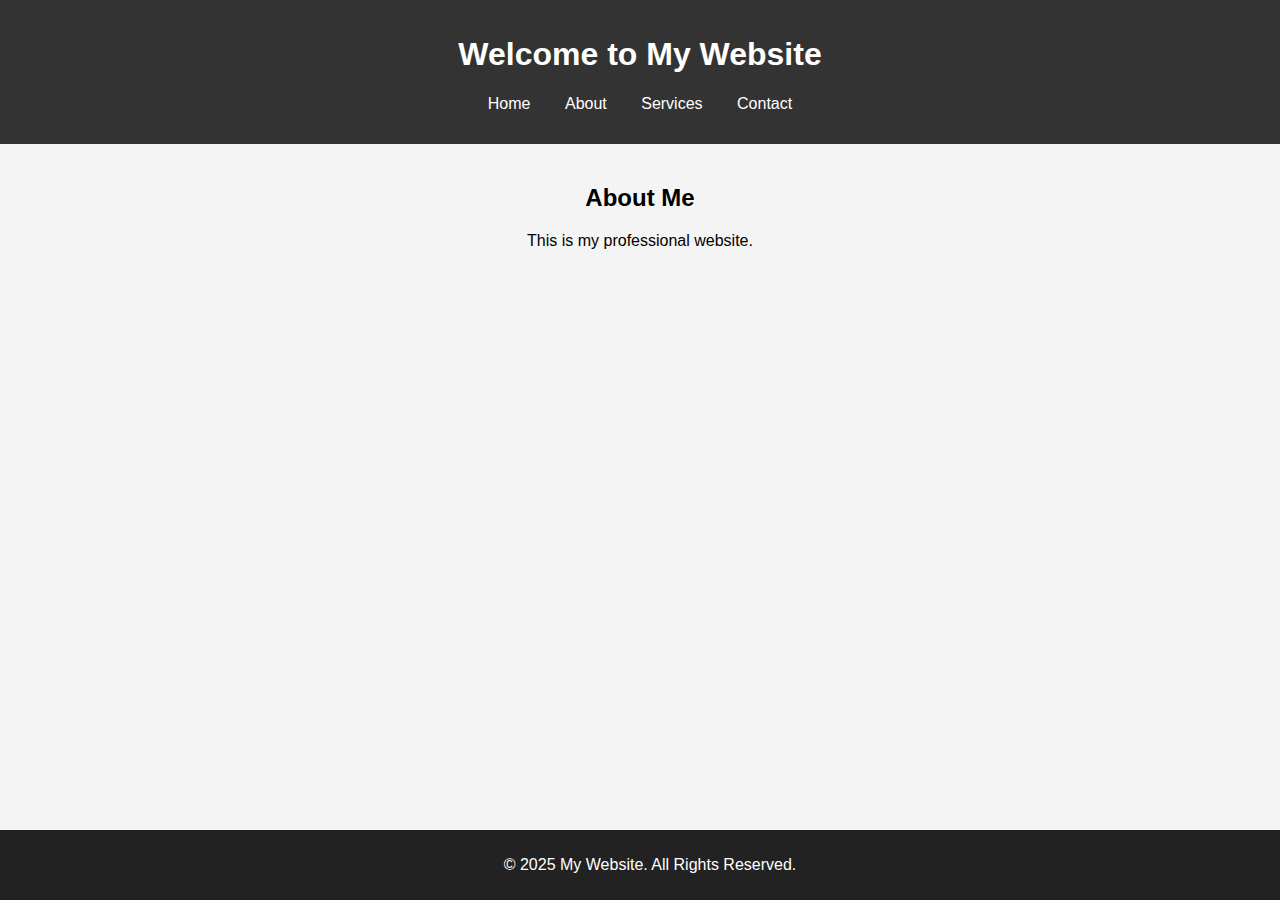
==== index.html @ 5657eedd "new one" ====
<!DOCTYPE html>
<html lang="en">
<head>
    <meta charset="UTF-8">
    <meta name="viewport" content="width=device-width, initial-scale=1.0">
    <title>My Professional Website</title>
    <link rel="stylesheet" href="style.css"> <!-- Make sure the CSS file is named correctly -->
</head>
<body>
    <header>
        <h1>Welcome to My Website</h1>
        <nav>
            <ul>
                <li><a href="#">Home</a></li>
                <li><a href="#">About</a></li>
                <li><a href="#">Services</a></li>
                <li><a href="#">Contact</a></li>
            </ul>
        </nav>
    </header>
    <section>
        <h2>About Me</h2>
        <p>This is my professional website.</p>
    </section>
    <footer>
        <p>© 2025 My Website. All Rights Reserved.</p>
    </footer>
</body>
</html>
---- style.css ----
body {
    font-family: Arial, sans-serif;
    margin: 0;
    padding: 0;
    background-color: #f4f4f4;
}
header {
    background: #333;
    color: white;
    padding: 15px;
    text-align: center;
}
nav ul {
    list-style: none;
    padding: 0;
}
nav ul li {
    display: inline;
    margin: 0 15px;
}
nav ul li a {
    color: white;
    text-decoration: none;
}
section {
    padding: 20px;
    text-align: center;
}
footer {
    background: #222;
    color: white;
    text-align: center;
    padding: 10px;
    position: fixed;
    bottom: 0;
    width: 100%;
}
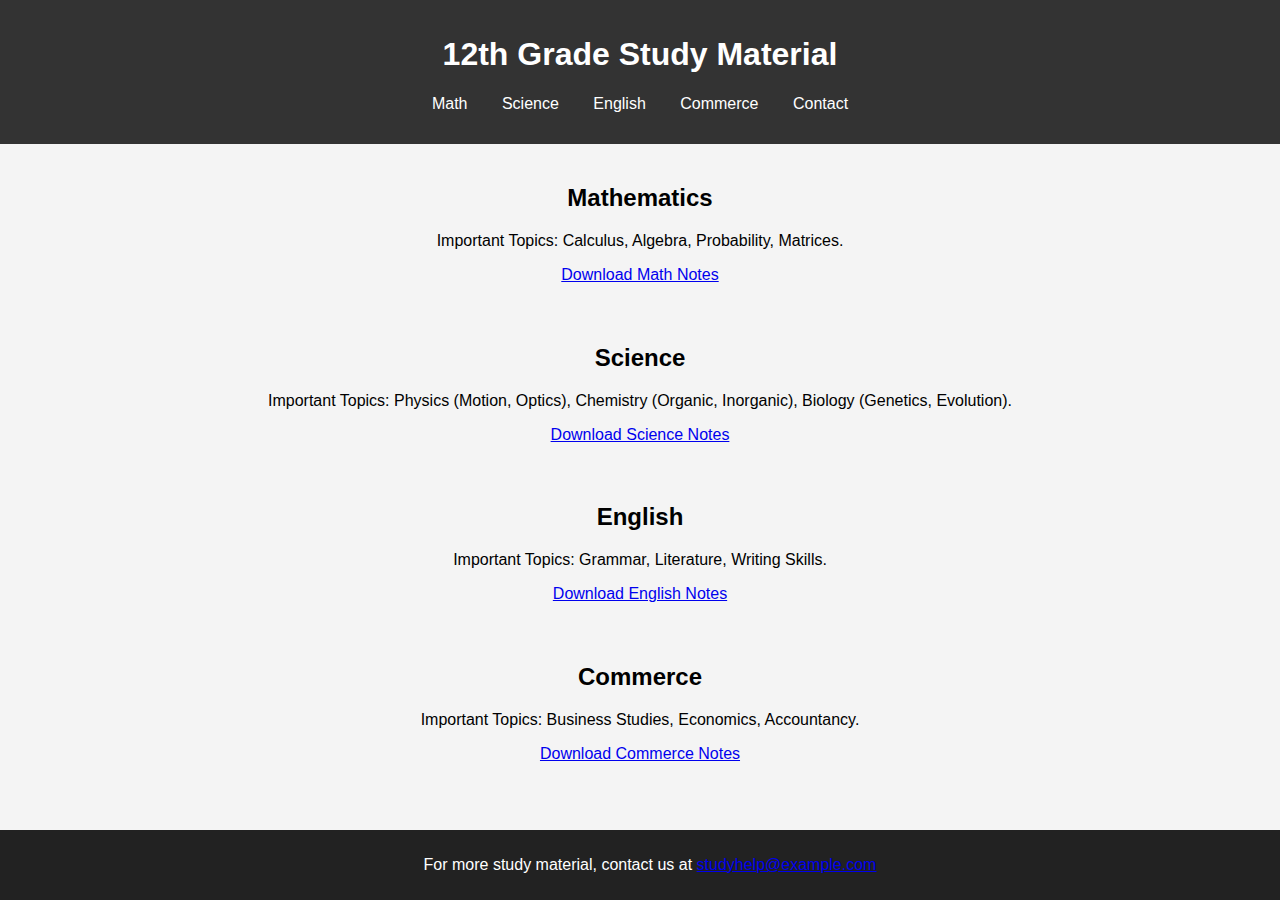
==== commit d5c40603: "study" ====
--- a/index.html
+++ b/index.html
@@ -3,27 +3,49 @@
 <head>
     <meta charset="UTF-8">
     <meta name="viewport" content="width=device-width, initial-scale=1.0">
-    <title>My Professional Website</title>
-    <link rel="stylesheet" href="style.css"> <!-- Make sure the CSS file is named correctly -->
+    <title>12th Grade Study Material</title>
+    <link rel="stylesheet" href="style.css">
 </head>
 <body>
     <header>
-        <h1>Welcome to My Website</h1>
+        <h1>12th Grade Study Material</h1>
         <nav>
             <ul>
-                <li><a href="#">Home</a></li>
-                <li><a href="#">About</a></li>
-                <li><a href="#">Services</a></li>
-                <li><a href="#">Contact</a></li>
+                <li><a href="#math">Math</a></li>
+                <li><a href="#science">Science</a></li>
+                <li><a href="#english">English</a></li>
+                <li><a href="#commerce">Commerce</a></li>
+                <li><a href="#contact">Contact</a></li>
             </ul>
         </nav>
     </header>
-    <section>
-        <h2>About Me</h2>
-        <p>This is my professional website.</p>
+    
+    <section id="math">
+        <h2>Mathematics</h2>
+        <p>Important Topics: Calculus, Algebra, Probability, Matrices.</p>
+        <a href="math_notes.pdf" download>Download Math Notes</a>
     </section>
-    <footer>
-        <p>© 2025 My Website. All Rights Reserved.</p>
+
+    <section id="science">
+        <h2>Science</h2>
+        <p>Important Topics: Physics (Motion, Optics), Chemistry (Organic, Inorganic), Biology (Genetics, Evolution).</p>
+        <a href="science_notes.pdf" download>Download Science Notes</a>
+    </section>
+    
+    <section id="english">
+        <h2>English</h2>
+        <p>Important Topics: Grammar, Literature, Writing Skills.</p>
+        <a href="english_notes.pdf" download>Download English Notes</a>
+    </section>
+    
+    <section id="commerce">
+        <h2>Commerce</h2>
+        <p>Important Topics: Business Studies, Economics, Accountancy.</p>
+        <a href="commerce_notes.pdf" download>Download Commerce Notes</a>
+    </section>
+    
+    <footer id="contact">
+        <p>For more study material, contact us at <a href="mailto:studyhelp@example.com">studyhelp@example.com</a></p>
     </footer>
 </body>
 </html>
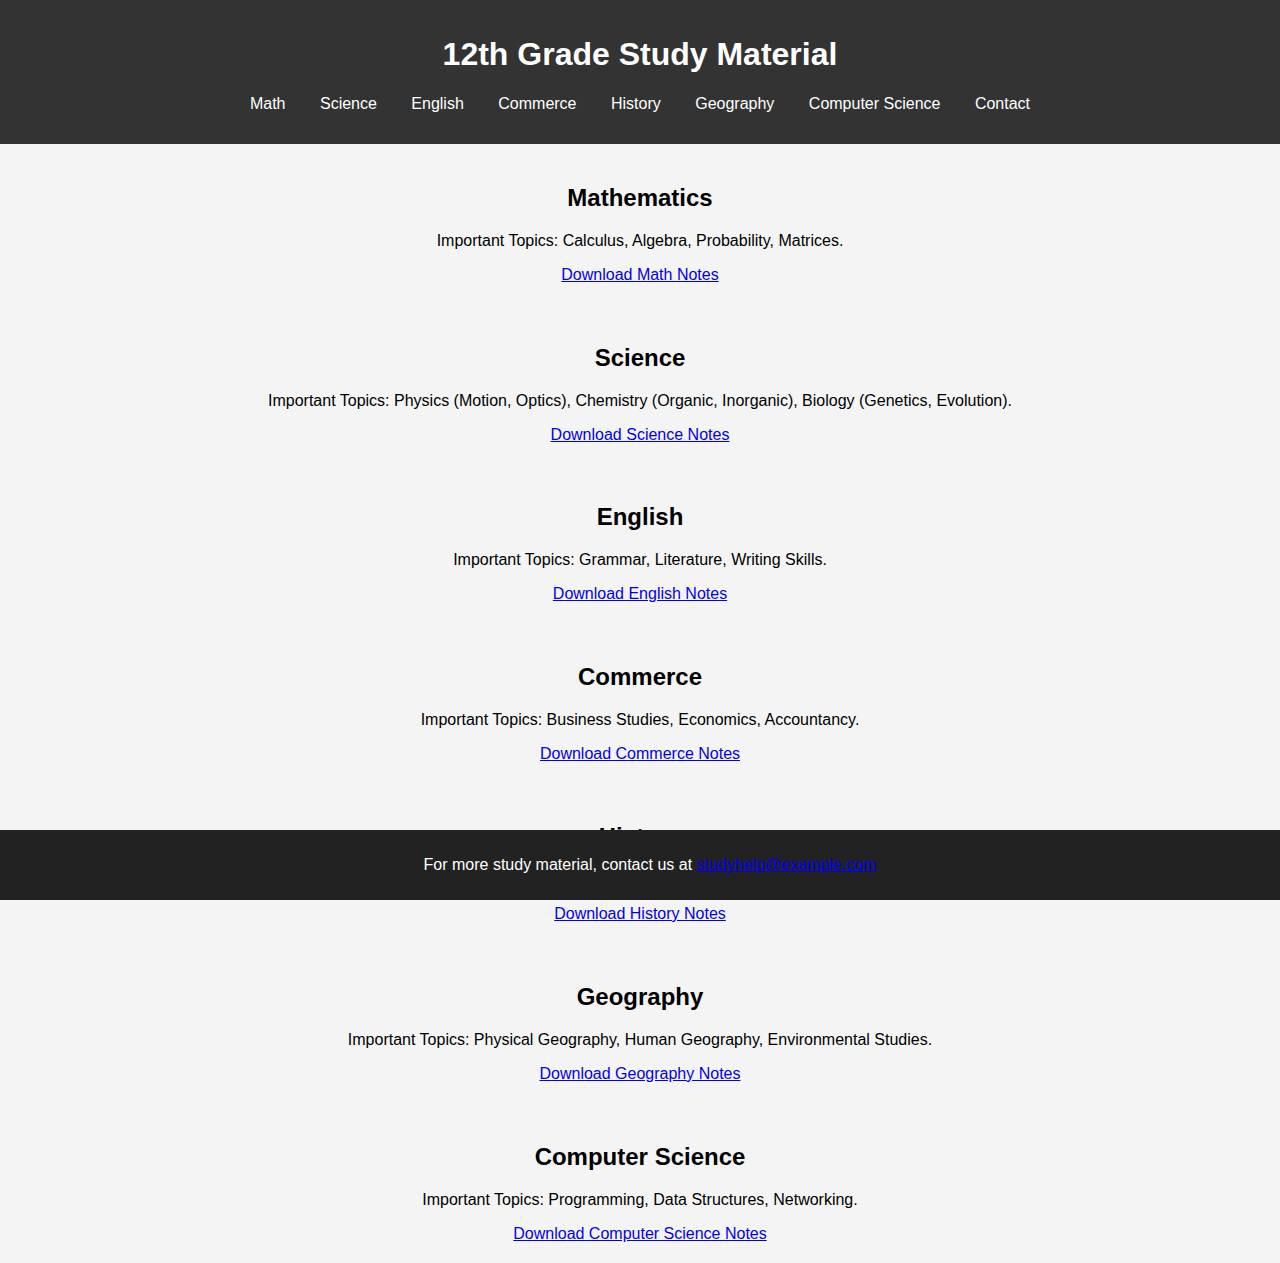
==== commit 1beff88c: "code changes" ====
--- a/index.html
+++ b/index.html
@@ -15,6 +15,9 @@
                 <li><a href="#science">Science</a></li>
                 <li><a href="#english">English</a></li>
                 <li><a href="#commerce">Commerce</a></li>
+                <li><a href="#history">History</a></li>
+                <li><a href="#geography">Geography</a></li>
+                <li><a href="#computer">Computer Science</a></li>
                 <li><a href="#contact">Contact</a></li>
             </ul>
         </nav>
@@ -23,25 +26,43 @@
     <section id="math">
         <h2>Mathematics</h2>
         <p>Important Topics: Calculus, Algebra, Probability, Matrices.</p>
-        <a href="math_notes.pdf" download>Download Math Notes</a>
+        <a href="pdfs/math_notes.pdf" download>Download Math Notes</a>
     </section>
 
     <section id="science">
         <h2>Science</h2>
         <p>Important Topics: Physics (Motion, Optics), Chemistry (Organic, Inorganic), Biology (Genetics, Evolution).</p>
-        <a href="science_notes.pdf" download>Download Science Notes</a>
+        <a href="pdfs/science_notes.pdf" download>Download Science Notes</a>
     </section>
     
     <section id="english">
         <h2>English</h2>
         <p>Important Topics: Grammar, Literature, Writing Skills.</p>
-        <a href="english_notes.pdf" download>Download English Notes</a>
+        <a href="pdfs/english_notes.pdf" download>Download English Notes</a>
     </section>
     
     <section id="commerce">
         <h2>Commerce</h2>
         <p>Important Topics: Business Studies, Economics, Accountancy.</p>
-        <a href="commerce_notes.pdf" download>Download Commerce Notes</a>
+        <a href="pdfs/commerce_notes.pdf" download>Download Commerce Notes</a>
+    </section>
+    
+    <section id="history">
+        <h2>History</h2>
+        <p>Important Topics: Ancient, Medieval, and Modern History.</p>
+        <a href="pdfs/history_notes.pdf" download>Download History Notes</a>
+    </section>
+
+    <section id="geography">
+        <h2>Geography</h2>
+        <p>Important Topics: Physical Geography, Human Geography, Environmental Studies.</p>
+        <a href="pdfs/geography_notes.pdf" download>Download Geography Notes</a>
+    </section>
+    
+    <section id="computer">
+        <h2>Computer Science</h2>
+        <p>Important Topics: Programming, Data Structures, Networking.</p>
+        <a href="pdfs/computer_notes.pdf" download>Download Computer Science Notes</a>
     </section>
     
     <footer id="contact">
@@ -49,3 +70,4 @@
     </footer>
 </body>
 </html>
+
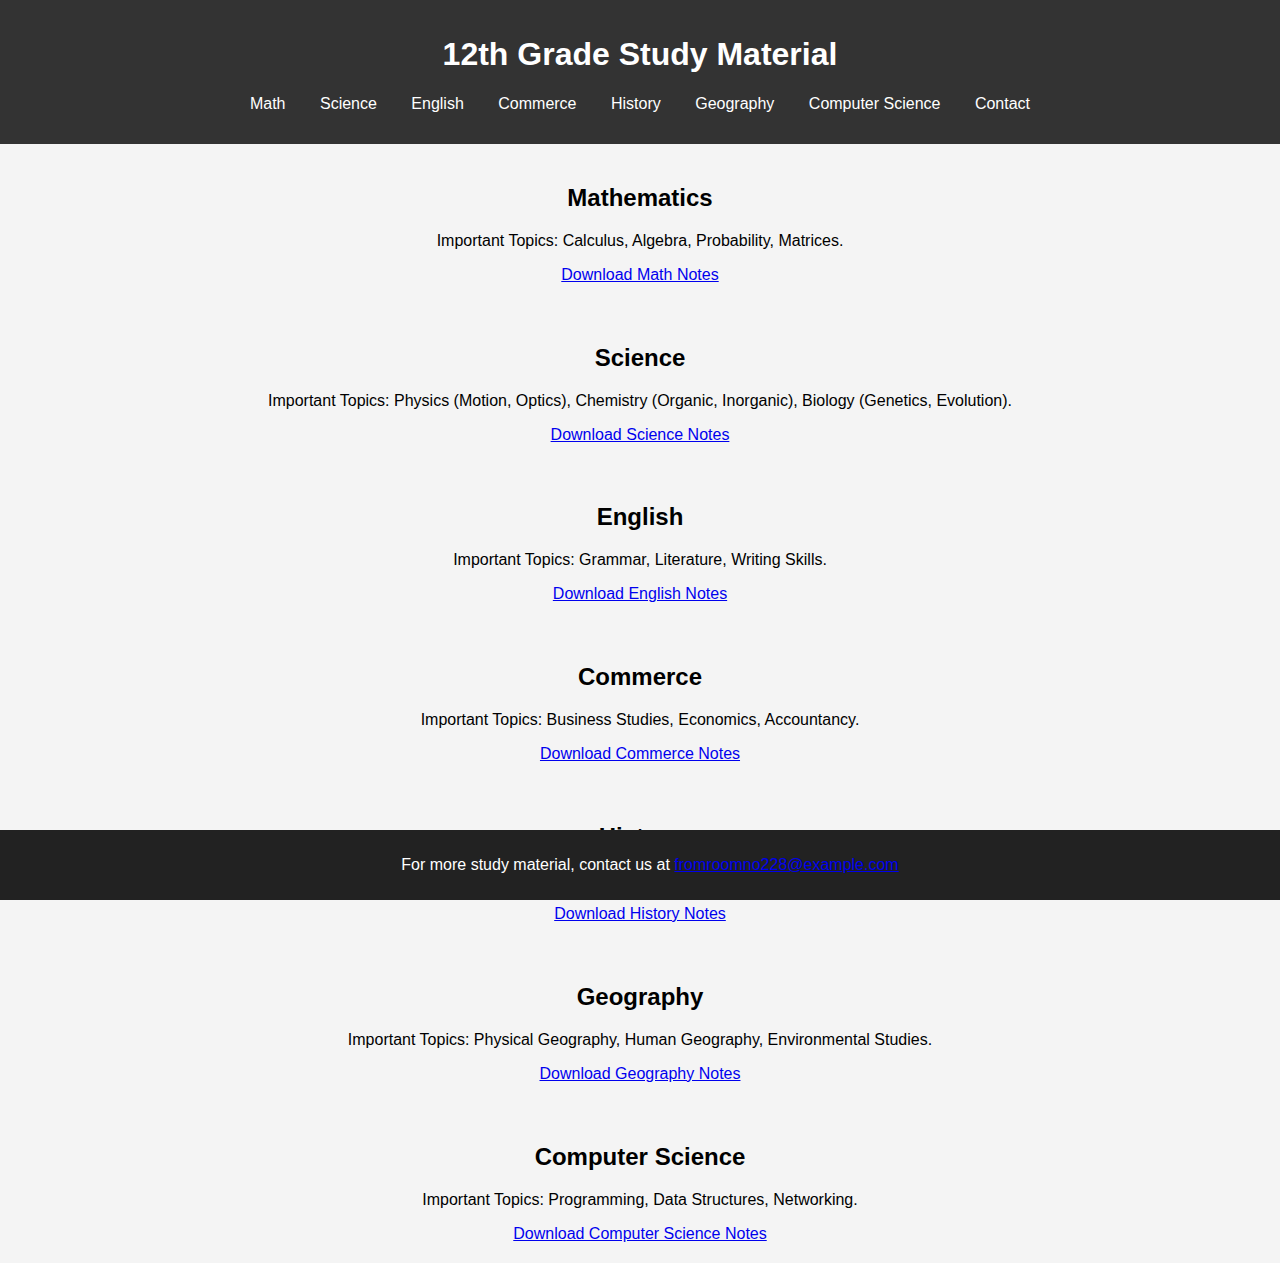
==== commit ee97b5fd: "mail" ====
--- a/index.html
+++ b/index.html
@@ -66,7 +66,7 @@
     </section>
     
     <footer id="contact">
-        <p>For more study material, contact us at <a href="mailto:studyhelp@example.com">studyhelp@example.com</a></p>
+        <p>For more study material, contact us at <a href="mailto:fromroomno228.com">fromroomno228@example.com</a></p>
     </footer>
 </body>
 </html>
